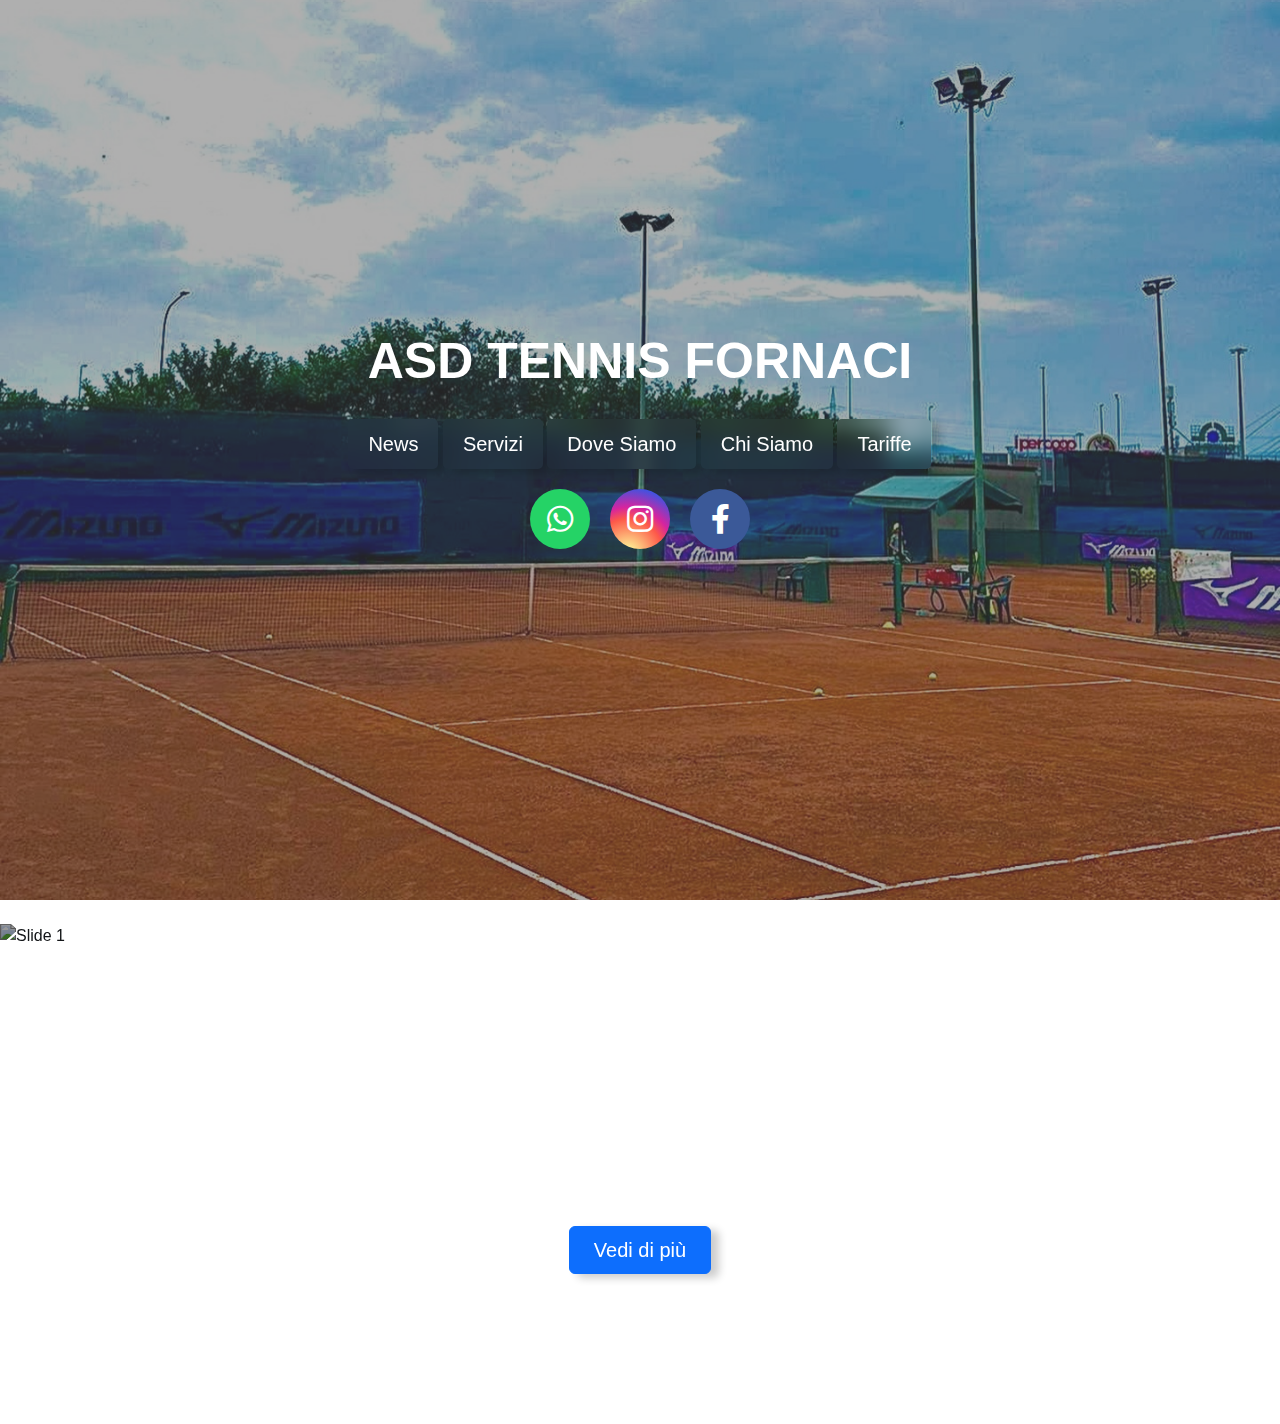
==== sito2/index.html @ 994e105c "negro" ====
<!DOCTYPE html>
<html lang="en">
<head>
    <meta charset="UTF-8">
    <meta name="viewport" content="width=device-width, initial-scale=1.0">
    <title>ASD LE FORNACI</title>
    <link rel="stylesheet" href="style3.css"></LINK>
    <meta name="viewport" content="width=device-width, initial-scale=1.0">
    <link href="https://cdn.jsdelivr.net/npm/bootstrap@5.2.1/dist/css/bootstrap.min.css" rel="stylesheet" integrity="sha384-iYQeCzEYFbKjA/T2uDLTpkwGzCiq6soy8tYaI1GyVh/UjpbCx/TYkiZhlZB6+fzT" crossorigin="anonymous">
    <script src="script.js"></script>
    
    <link href="https://cdn.jsdelivr.net/npm/bootstrap@5.3.2/dist/css/bootstrap.min.css" rel="stylesheet">
    <link rel="stylesheet" type="text/css" href="https://cdn.jsdelivr.net/npm/slick-carousel@1.8.1/slick/slick.css"/>
    <link rel="stylesheet" type="text/css" href="https://cdn.jsdelivr.net/npm/slick-carousel@1.8.1/slick/slick-theme.css"/>

    <link rel="stylesheet" href="https://cdnjs.cloudflare.com/ajax/libs/font-awesome/6.4.0/css/all.min.css" integrity="sha512-pO/ppdkpAl/UzDX1I5pUSkG4b5bFBy+QTb3Lla2YgFIs+NSgUExfmm/Ec8mJ2Rzw+I/OU/3kqjAFbK9Pp2O3xw==" crossorigin="anonymous" referrerpolicy="no-referrer" />
    <link rel="stylesheet" href="https://pro.fontawesome.com/releases/v5.10.0/css/all.css" />
    <link rel="stylesheet" href="https://cdnjs.cloudflare.com/ajax/libs/font-awesome/6.4.0/css/all.min.css" integrity="sha512-pO/ppdkpAl/UzDX1I5pUSkG4b5bFBy+QTb3Lla2YgFIs+NSgUExfmm/Ec8mJ2Rzw+I/OU/3kqjAFbK9Pp2O3xw==" crossorigin="anonymous" referrerpolicy="no-referrer" />
  
    
    <script defer src="https://cdn.jsdelivr.net/npm/bootstrap@5.2.1/dist/js/bootstrap.bundle.min.js" integrity="sha384-u1OknCvxWvY5kfmNBILK2hRnQC3Pr17a+RTT6rIHI7NnikvbZlHgTPOOmMi466C8" crossorigin="anonymous"></script>
      
</head>
<body>
  <!--welcome-->  
  <div class="hero">
        <div class="overlay">           
        </div>
        <div class="content">
            <h1>ASD TENNIS FORNACI</h1>
            <a href="#" class="link">News</a>
            <a href="#" class="link">Servizi</a>
            <a href="#" class="link">Dove Siamo</a>
            <a href="#" class="link">Chi Siamo</a>
            <a href="#" class="link">Tariffe</a>
            
            <div class="social-section">
              <ul>
                <li>
                  <a href="https://wa.me/tuonumero" class="social-icon whatsapp" target="_blank" title="Contattaci su WhatsApp">
                    <i class="fab fa-whatsapp"></i>
                  </a>
                </li>
                <li>
                  <a href="https://www.instagram.com/tuonomeutente" class="social-icon instagram" target="_blank" title="Seguici su Instagram">
                    <i class="fab fa-instagram"></i>
                  </a>
                </li>
                <li>
                  <a href="https://www.facebook.com/tupagina" class="social-icon facebook" target="_blank" title="Seguici su Facebook">
                    <i class="fab fa-facebook-f"></i>
                  </a>
                </li>
              </ul>
            </div>
        </div>
  </div>
  <!-- News-->
  <div class="container mt-4">
    <div class="instagram-slider"></div>
  </div>
  
  <script src="https://code.jquery.com/jquery-3.6.0.min.js"></script>
  <script type="text/javascript" src="https://cdn.jsdelivr.net/npm/slick-carousel@1.8.1/slick/slick.min.js"></script>
  <script async src="//www.instagram.com/embed.js" onload="initializeInstagramSlider()"></script>
  
  <!--carosello-->
  <div id="hero-carousel" class="carousel slide" data-bs-ride="carousel">
        <div class="carousel-indicators">
          <button type="button" data-bs-target="#hero-carousel" data-bs-slide-to="0" class="active" aria-current="true" aria-label="Slide 1"></button>
          <button type="button" data-bs-target="#hero-carousel" data-bs-slide-to="1" aria-label="Slide 2"></button>
          <button type="button" data-bs-target="#hero-carousel" data-bs-slide-to="2" aria-label="Slide 3"></button>
          <button type="button" data-bs-target="#hero-carousel" data-bs-slide-to="3" aria-label="Slide 4"></button>
        </div>
        <!-- Da decidere il colore dei tasti e valutare uno sfondo per le scritte-->
        <div class="carousel-inner">
          <div class="carousel-item active c-item">
            <!-- immagine da sostituire -->
            <img src="https://archistadia.it/wp-content/uploads/2022/05/terra-rossa-battuta-tennis-campo-come-fatto.jpg" class="d-block w-100 c-img" alt="Slide 1">
            <div class="carousel-caption top-0 mt-4">
              <p class="mt-5 fs-3 text-uppercase">ASD TENNIS FORNACI</p>
              <h1 class="display-1 fw-bolder text-capitalize">Campi</h1>
              <button class="btn btn-primary px-4 py-2 fs-5 mt-5 nav-btn">Vedi di più</button>
            </div>
          </div>
          <div class="carousel-item c-item">
            <!-- immagine da sostituire -->
            <img src="https://www.fitnessway.it/wp-content/uploads/palestra.jpg" class="d-block w-100 c-img" alt="Slide 2">
            <div class="carousel-caption top-0 mt-4">
              <p class="text-uppercase fs-3 mt-5">ASD TENNIS FORNACI</p>
              <p class="display-1 fw-bolder text-capitalize">Palestra</p>
              <button class="btn btn-primary px-4 py-2 fs-5 mt-5 nav-btn" data-bs-toggle="modal"
                data-bs-target="#booking-modal">Vedi di più</button>
            </div>
          </div>
          <div class="carousel-item c-item">
            <!-- immagine da sostituire -->
            <img src="https://lh4.googleusercontent.com/proxy/IXtaGZv0b4ANjH7UJK8x3-s_xCb81wbcutcNWIM2SsTuVBz1FD7aiXHCaQusn3lLwn1YQE7tSgpPeyYnWMAanFetrxGvpJfXex61562_J4j6aL4UdpYSEBmJIYwh7Y_AreVgRR3nAqA-lModsiSa3Fnz6n0" class="d-block w-100 c-img" alt="Slide 3">
            <div class="carousel-caption top-0 mt-4">
              <p class="text-uppercase fs-3 mt-5">ASD TENNIS FORNACI</p>
              <p class="display-1 fw-bolder text-capitalize">Ristorante</p>
              <button class="btn btn-primary px-4 py-2 fs-5 mt-5 nav-btn" data-bs-toggle="modal"
                data-bs-target="#booking-modal">Vedi di più</button>
            </div>
          </div>
          <div class="carousel-item c-item">
            <!-- immagine da sostituire -->
            <img src="https://statics.cedscdn.it/photos/MED_HIGH/04/51/8140451_25172559_la_terrazza_1_.jpg" class="d-block w-100 c-img" alt="Slide 3">
            <div class="carousel-caption top-0 mt-4">
              <p class="text-uppercase fs-3 mt-5">ASD TENNIS FORNACI</p>
              <p class="display-1 fw-bolder text-capitalize">Terrazza</p>
              <button class="btn btn-primary px-4 py-2 fs-5 mt-5 nav-btn" data-bs-toggle="modal"
                data-bs-target="#booking-modal">Vedi di più</button>
            </div>
          </div>
        </div>
        <button class="carousel-control-prev" type="button" data-bs-target="#hero-carousel" data-bs-slide="prev">
          <span class="carousel-control-prev-icon" aria-hidden="true"></span>
          <span class="visually-hidden">precedente</span>
        </button>
        <button class="carousel-control-next" type="button" data-bs-target="#hero-carousel" data-bs-slide="next">
          <span class="carousel-control-next-icon" aria-hidden="true"></span>
          <span class="visually-hidden">successiva</span>
        </button>
  </div>
  <script src="https://cdnjs.cloudflare.com/ajax/libs/aos/2.3.4/aos.js"></script>
  <script>
    AOS.init();
  </script>
</body>
</html>
---- sito2/style3.css ----
@import url('https://fonts.googleapis.com/css2?family=Roboto+Slab:wght@100..900&display=swap');
html, body {
   margin: 0%;
}
* {
    margin: 0;
    padding: 0;
    box-sizing: border-box;
    font-family: Arial, sans-serif;
}
/*welcome*/
.hero {
    position: relative;
    width: 100%;
    height: 100vh;
    background: url('468005550_18106820758448101_5416812452094447362_n.jpg') center/cover no-repeat;
    display: flex;
    align-items: center;
    justify-content: center;
    text-align: center;
    color: rgb(255, 255, 255);
}

.overlay {
    position: absolute;
    top: 0;
    left: 0;
    width: 100%;
    height: 100%;
    background: rgba(77, 77, 77, 0.452);
}

.content {
    position: relative;
    z-index: 2;
}

.content h1 {
    font-size: 50px;
    font-weight: bold;
}

.content p {
    font-size: 20px;
    margin: 10px 0;
}

.link {
    display: inline-block;
    margin-top: 20px;
    padding: 10px 20px;
    color: rgb(255, 255, 255);
    text-decoration: none;
    font-size: 20px;
    border-radius: 5px;
    transition: 0.3s;
    box-shadow: 8px 4px 9px rgba(0, 0, 0, 0.2);
    backdrop-filter: blur(10px);
}

.link:hover {
    color: rgb(255, 255, 255);
    transform: scale(1.2);
    transition: 1s;  

    
}
    /* Stili per la sezione social */
.social-section {
    display: flex;
    justify-content: center;
    margin: 20px 0;
  }
  .social-section ul {
    list-style: none;
    display: flex;
    gap: 20px;
    padding: 0;
    margin: 0;
  }
  .social-section i {
       font-size: 30px;
  }
  .social-section a {
    text-decoration: none;
    color: white;
    display: flex;
    align-items: center;
    justify-content: center;
    width: 60px;
    height: 60px;
    border-radius: 60%;
    transition: background-color 0.3s, opacity 0.3s;
  }
  .social-section a:hover {
    opacity: 0.8;
  }
  .social-section a.whatsapp {
    background-color: #25D366;
  }
  .social-section a.instagram {
    background: radial-gradient(circle at 30% 107%, #fdf497 0%, #fdf497 5%, #fd5949 45%, #d6249f 60%, #285AEB 90%);
  }
  .social-section a.facebook {
    background-color: #3b5998;
  }



/*carosello*/
.nav-btn{

    display: inline-block;
    margin-top: 20px;
    padding: 10px 20px;
    color: rgb(255, 255, 255);
    text-decoration: none;
    font-size: 20px;
    border-radius: 5px;
    transition: 0.3s;
    box-shadow: 8px 4px 9px rgba(0, 0, 0, 0.2);  }
  .c-item {
    height: 500px;
  }
  .c-img {
    height: 100%;
    object-fit: cover;
    filter: brightness(0.6);
  }

  /*news*/
  .instagram-container { position: relative; width: 100%; padding-bottom: 1%; overflow: hidden; }
      .instagram-container blockquote { position: absolute; width: 100%; height: 100%; left: 0; top: 0; pointer-events: none; }
      .slider-item { padding: 10px; }
      .slick-prev, .slick-next {
        position: absolute;
        top: 40%;
        transform: translateY(-50%);
        z-index: 1000;
      }
      .slick-prev { left: -40px; }
      .slick-next { right: -40px; }
      .slick-prev:before, .slick-next:before { color: #000; font-size: 30px; }
      @media (max-width: 576px) {
        .slider-item { padding: 5px; }
        .instagram-container { padding-bottom: 2%;}
        .slick-prev, .slick-next { display: none !important; }
      }
      @media (max-width: 992px) {
        .slider-item { padding: 5px; }
        .instagram-container { padding-bottom: 2%; }
        .slick-prev, .slick-next { display: none !important; }
      }
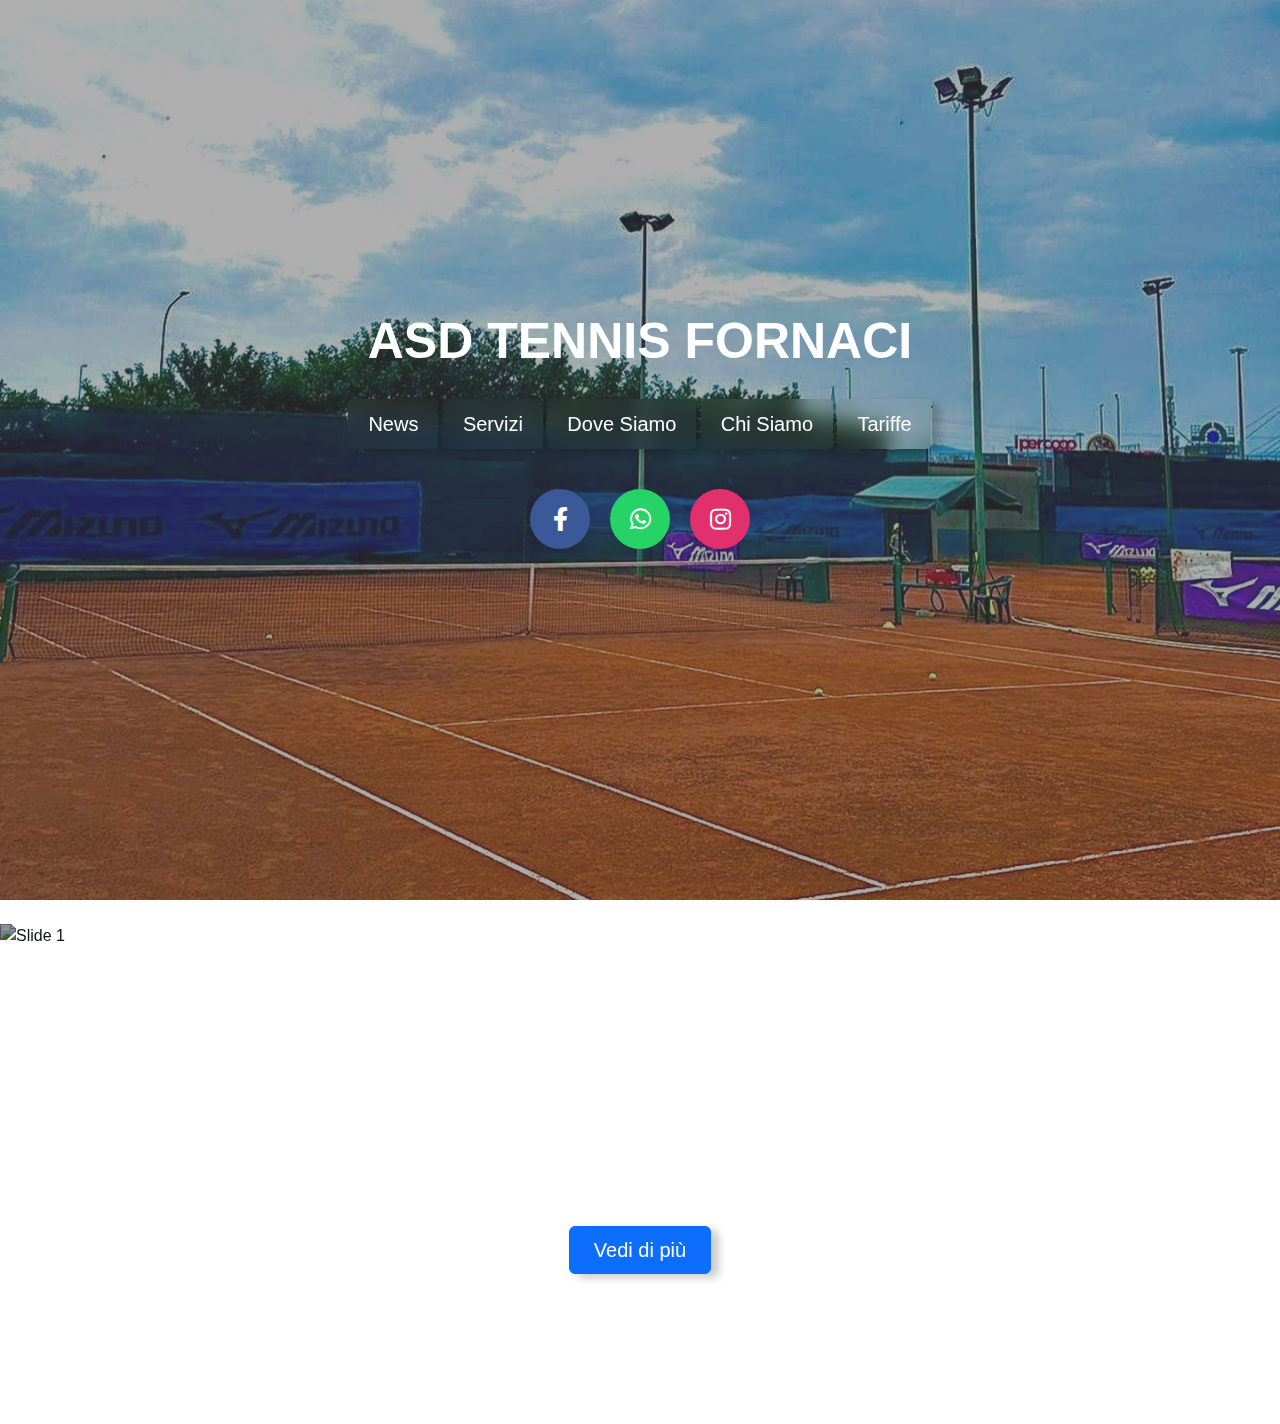
==== commit 360f2538: "sistemazione tasti social" ====
--- a/sito2/index.html
+++ b/sito2/index.html
@@ -35,24 +35,17 @@
             <a href="#" class="link">Tariffe</a>
             
             <div class="social-section">
-              <ul>
-                <li>
-                  <a href="https://wa.me/tuonumero" class="social-icon whatsapp" target="_blank" title="Contattaci su WhatsApp">
-                    <i class="fab fa-whatsapp"></i>
-                  </a>
-                </li>
-                <li>
-                  <a href="https://www.instagram.com/tuonomeutente" class="social-icon instagram" target="_blank" title="Seguici su Instagram">
-                    <i class="fab fa-instagram"></i>
-                  </a>
-                </li>
-                <li>
-                  <a href="https://www.facebook.com/tupagina" class="social-icon facebook" target="_blank" title="Seguici su Facebook">
-                    <i class="fab fa-facebook-f"></i>
-                  </a>
-                </li>
-              </ul>
+              <a href="#" class="social-icon facebook">
+                <i class="fab fa-facebook-f"></i>
+              </a>
+              <a href="#" class="social-icon whatsapp">
+                <i class="fab fa-whatsapp"></i>
+              </a>
+              <a href="#" class="social-icon instagram">
+                <i class="fab fa-instagram"></i>
+              </a>
             </div>
+            
         </div>
   </div>
   <!-- News-->
--- a/sito2/style3.css
+++ b/sito2/style3.css
@@ -1,4 +1,5 @@
 @import url('https://fonts.googleapis.com/css2?family=Roboto+Slab:wght@100..900&display=swap');
+@import url("https://fonts.googleapis.com/css2?family=Poppins&display=swap");
 html, body {
    margin: 0%;
 }
@@ -66,44 +67,48 @@
     
 }
     /* Stili per la sezione social */
-.social-section {
-    display: flex;
-    justify-content: center;
-    margin: 20px 0;
-  }
-  .social-section ul {
-    list-style: none;
-    display: flex;
-    gap: 20px;
-    padding: 0;
-    margin: 0;
-  }
-  .social-section i {
-       font-size: 30px;
-  }
-  .social-section a {
-    text-decoration: none;
-    color: white;
-    display: flex;
-    align-items: center;
-    justify-content: center;
-    width: 60px;
-    height: 60px;
-    border-radius: 60%;
-    transition: background-color 0.3s, opacity 0.3s;
-  }
-  .social-section a:hover {
-    opacity: 0.8;
-  }
-  .social-section a.whatsapp {
-    background-color: #25D366;
-  }
-  .social-section a.instagram {
-    background: radial-gradient(circle at 30% 107%, #fdf497 0%, #fdf497 5%, #fd5949 45%, #d6249f 60%, #285AEB 90%);
-  }
-  .social-section a.facebook {
-    background-color: #3b5998;
-  }
+    .social-section {
+      display: flex;
+      justify-content: center;
+      align-items: center;
+      gap: 20px;
+      padding: 40px;
+    }
+    
+    /* Stile base per ogni icona */
+    .social-icon {
+      display: flex;
+      justify-content: center;
+      align-items: center;
+      width: 60px;
+      height: 60px;
+      border-radius: 50%;
+      text-decoration: none;
+      color: #fff; /* Icona in bianco */
+      font-size: 24px;
+      box-shadow: 0 4px 10px rgba(0, 0, 0, 0.1);
+      transition: transform 0.3s, box-shadow 0.3s;
+    }
+    
+    .social-icon:hover {
+      transform: translateY(-2px);
+      box-shadow: 0 8px 15px rgba(0, 0, 0, 0.15);
+      color: #fff;
+    }
+    
+    /* Colori di sfondo per ogni social */
+    .facebook {
+      background-color: #3b5998;
+    }
+    
+    .whatsapp {
+      background-color: #25D366;
+    }
+    
+    .instagram {
+      background-color: #E1306C;
+    }
+    
 
 
 
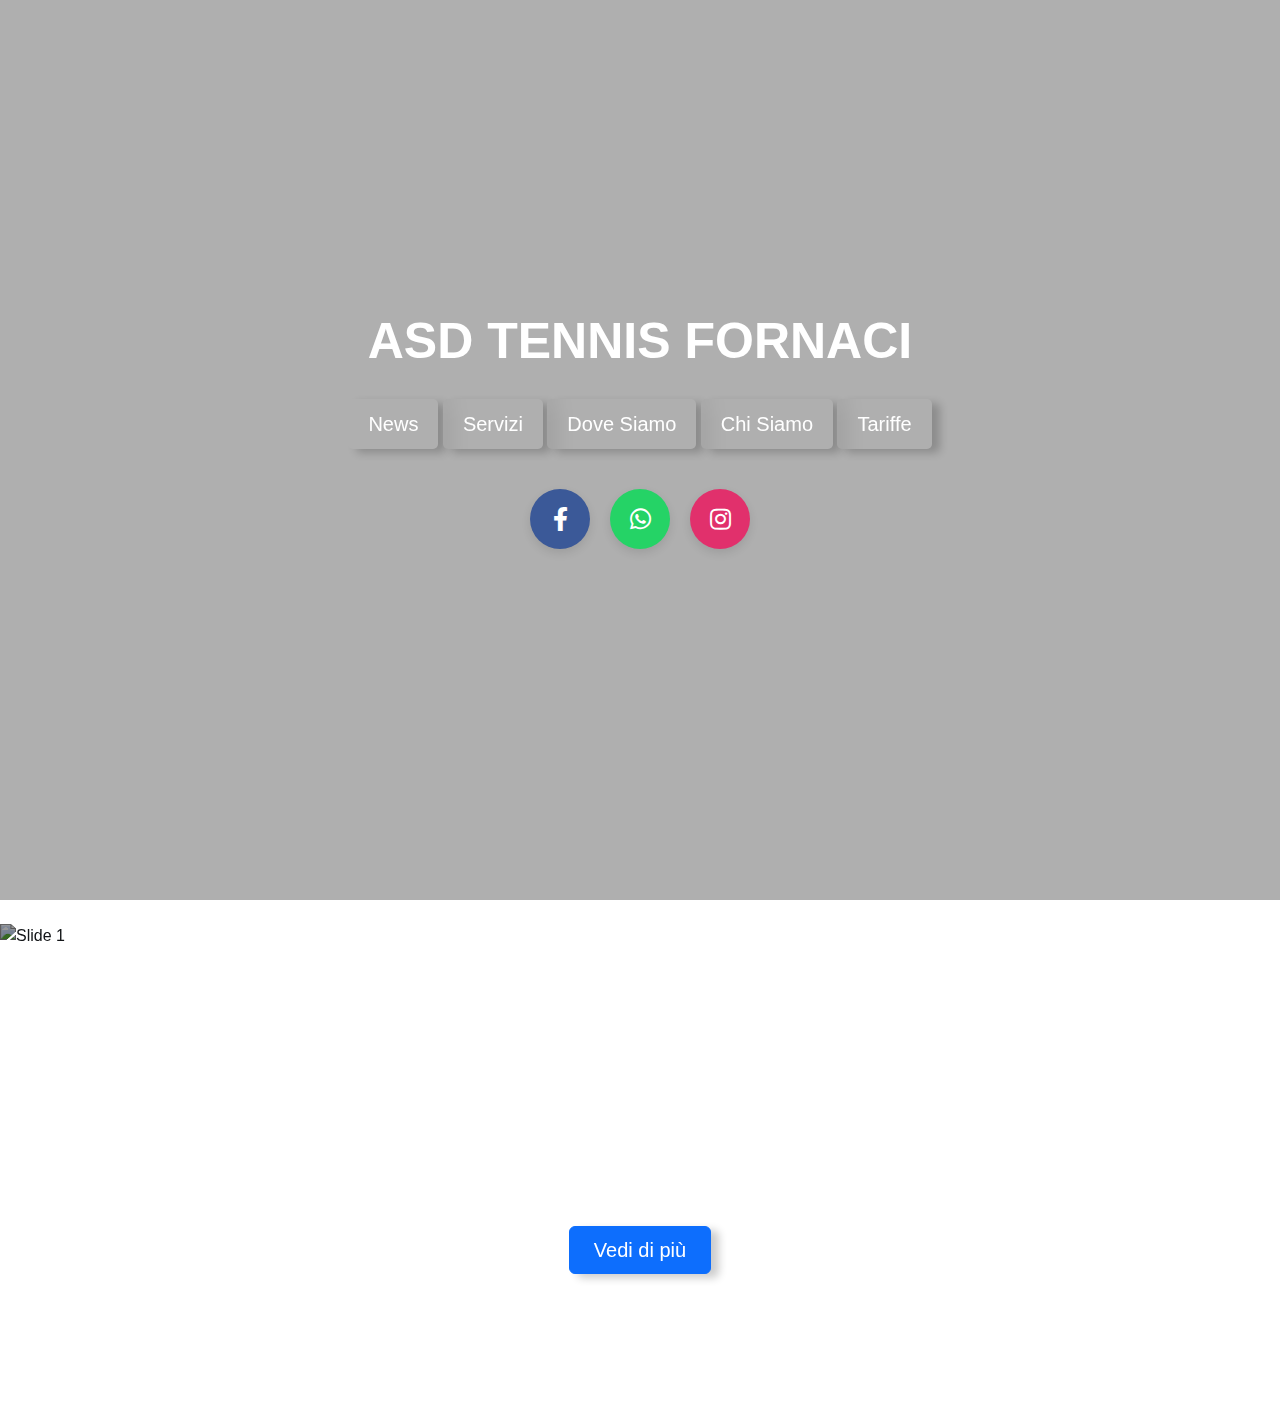
==== commit c925f6af: "divisione cartelle" ====
--- a/sito2/index.html
+++ b/sito2/index.html
@@ -4,10 +4,10 @@
     <meta charset="UTF-8">
     <meta name="viewport" content="width=device-width, initial-scale=1.0">
     <title>ASD LE FORNACI</title>
-    <link rel="stylesheet" href="style3.css"></LINK>
+    <link rel="stylesheet" href="css/style.css"></LINK>
     <meta name="viewport" content="width=device-width, initial-scale=1.0">
     <link href="https://cdn.jsdelivr.net/npm/bootstrap@5.2.1/dist/css/bootstrap.min.css" rel="stylesheet" integrity="sha384-iYQeCzEYFbKjA/T2uDLTpkwGzCiq6soy8tYaI1GyVh/UjpbCx/TYkiZhlZB6+fzT" crossorigin="anonymous">
-    <script src="script.js"></script>
+    <script src="js/script.js"></script>
     
     <link href="https://cdn.jsdelivr.net/npm/bootstrap@5.3.2/dist/css/bootstrap.min.css" rel="stylesheet">
     <link rel="stylesheet" type="text/css" href="https://cdn.jsdelivr.net/npm/slick-carousel@1.8.1/slick/slick.css"/>
@@ -22,7 +22,8 @@
       
 </head>
 <body>
-  <!--welcome-->  
+  <!--welcome negro-->  
+
   <div class="hero">
         <div class="overlay">           
         </div>
--- a/sito2/css/style.css
+++ b/sito2/css/style.css
@@ -0,0 +1,158 @@
+@import url('https://fonts.googleapis.com/css2?family=Roboto+Slab:wght@100..900&display=swap');
+@import url("https://fonts.googleapis.com/css2?family=Poppins&display=swap");
+html, body {
+   margin: 0%;
+}
+* {
+    margin: 0;
+    padding: 0;
+    box-sizing: border-box;
+    font-family: Arial, sans-serif;
+}
+/*welcome*/
+.hero {
+    position: relative;
+    width: 100%;
+    height: 100vh;
+    background: url("img/sfondo-hero.jpg") center/cover no-repeat;
+    display: flex;
+    align-items: center;
+    justify-content: center;
+    text-align: center;
+    color: rgb(255, 255, 255);
+}
+
+.overlay {
+    position: absolute;
+    top: 0;
+    left: 0;
+    width: 100%;
+    height: 100%;
+    background: rgba(77, 77, 77, 0.452);
+}
+
+.content {
+    position: relative;
+    z-index: 2;
+}
+
+.content h1 {
+    font-size: 50px;
+    font-weight: bold;
+}
+
+.content p {
+    font-size: 20px;
+    margin: 10px 0;
+}
+
+.link {
+    display: inline-block;
+    margin-top: 20px;
+    padding: 10px 20px;
+    color: rgb(255, 255, 255);
+    text-decoration: none;
+    font-size: 20px;
+    border-radius: 5px;
+    transition: 0.3s;
+    box-shadow: 8px 4px 9px rgba(0, 0, 0, 0.2);
+    backdrop-filter: blur(10px);
+}
+
+.link:hover {
+    color: rgb(255, 255, 255);
+    transform: scale(1.2);
+    transition: 1s;  
+
+    
+}
+    /* Stili per la sezione social */
+    .social-section {
+      display: flex;
+      justify-content: center;
+      align-items: center;
+      gap: 20px;
+      padding: 40px;
+    }
+    
+    /* Stile base per ogni icona */
+    .social-icon {
+      display: flex;
+      justify-content: center;
+      align-items: center;
+      width: 60px;
+      height: 60px;
+      border-radius: 50%;
+      text-decoration: none;
+      color: #fff; /* Icona in bianco */
+      font-size: 24px;
+      box-shadow: 0 4px 10px rgba(0, 0, 0, 0.1);
+      transition: transform 0.3s, box-shadow 0.3s;
+    }
+    
+    .social-icon:hover {
+      transform: translateY(-2px);
+      box-shadow: 0 8px 15px rgba(0, 0, 0, 0.15);
+      color: #fff;
+    }
+    
+    /* Colori di sfondo per ogni social */
+    .facebook {
+      background-color: #3b5998;
+    }
+    
+    .whatsapp {
+      background-color: #25D366;
+    }
+    
+    .instagram {
+      background-color: #E1306C;
+    }
+    
+
+
+
+/*carosello*/
+.nav-btn{
+
+    display: inline-block;
+    margin-top: 20px;
+    padding: 10px 20px;
+    color: rgb(255, 255, 255);
+    text-decoration: none;
+    font-size: 20px;
+    border-radius: 5px;
+    transition: 0.3s;
+    box-shadow: 8px 4px 9px rgba(0, 0, 0, 0.2);  }
+  .c-item {
+    height: 500px;
+  }
+  .c-img {
+    height: 100%;
+    object-fit: cover;
+    filter: brightness(0.6);
+  }
+
+  /*news*/
+  .instagram-container { position: relative; width: 100%; padding-bottom: 1%; overflow: hidden; }
+      .instagram-container blockquote { position: absolute; width: 100%; height: 100%; left: 0; top: 0; pointer-events: none; }
+      .slider-item { padding: 10px; }
+      .slick-prev, .slick-next {
+        position: absolute;
+        top: 40%;
+        transform: translateY(-50%);
+        z-index: 1000;
+      }
+      .slick-prev { left: -40px; }
+      .slick-next { right: -40px; }
+      .slick-prev:before, .slick-next:before { color: #000; font-size: 30px; }
+      @media (max-width: 576px) {
+        .slider-item { padding: 5px; }
+        .instagram-container { padding-bottom: 2%;}
+        .slick-prev, .slick-next { display: none !important; }
+      }
+      @media (max-width: 992px) {
+        .slider-item { padding: 5px; }
+        .instagram-container { padding-bottom: 2%; }
+        .slick-prev, .slick-next { display: none !important; }
+      }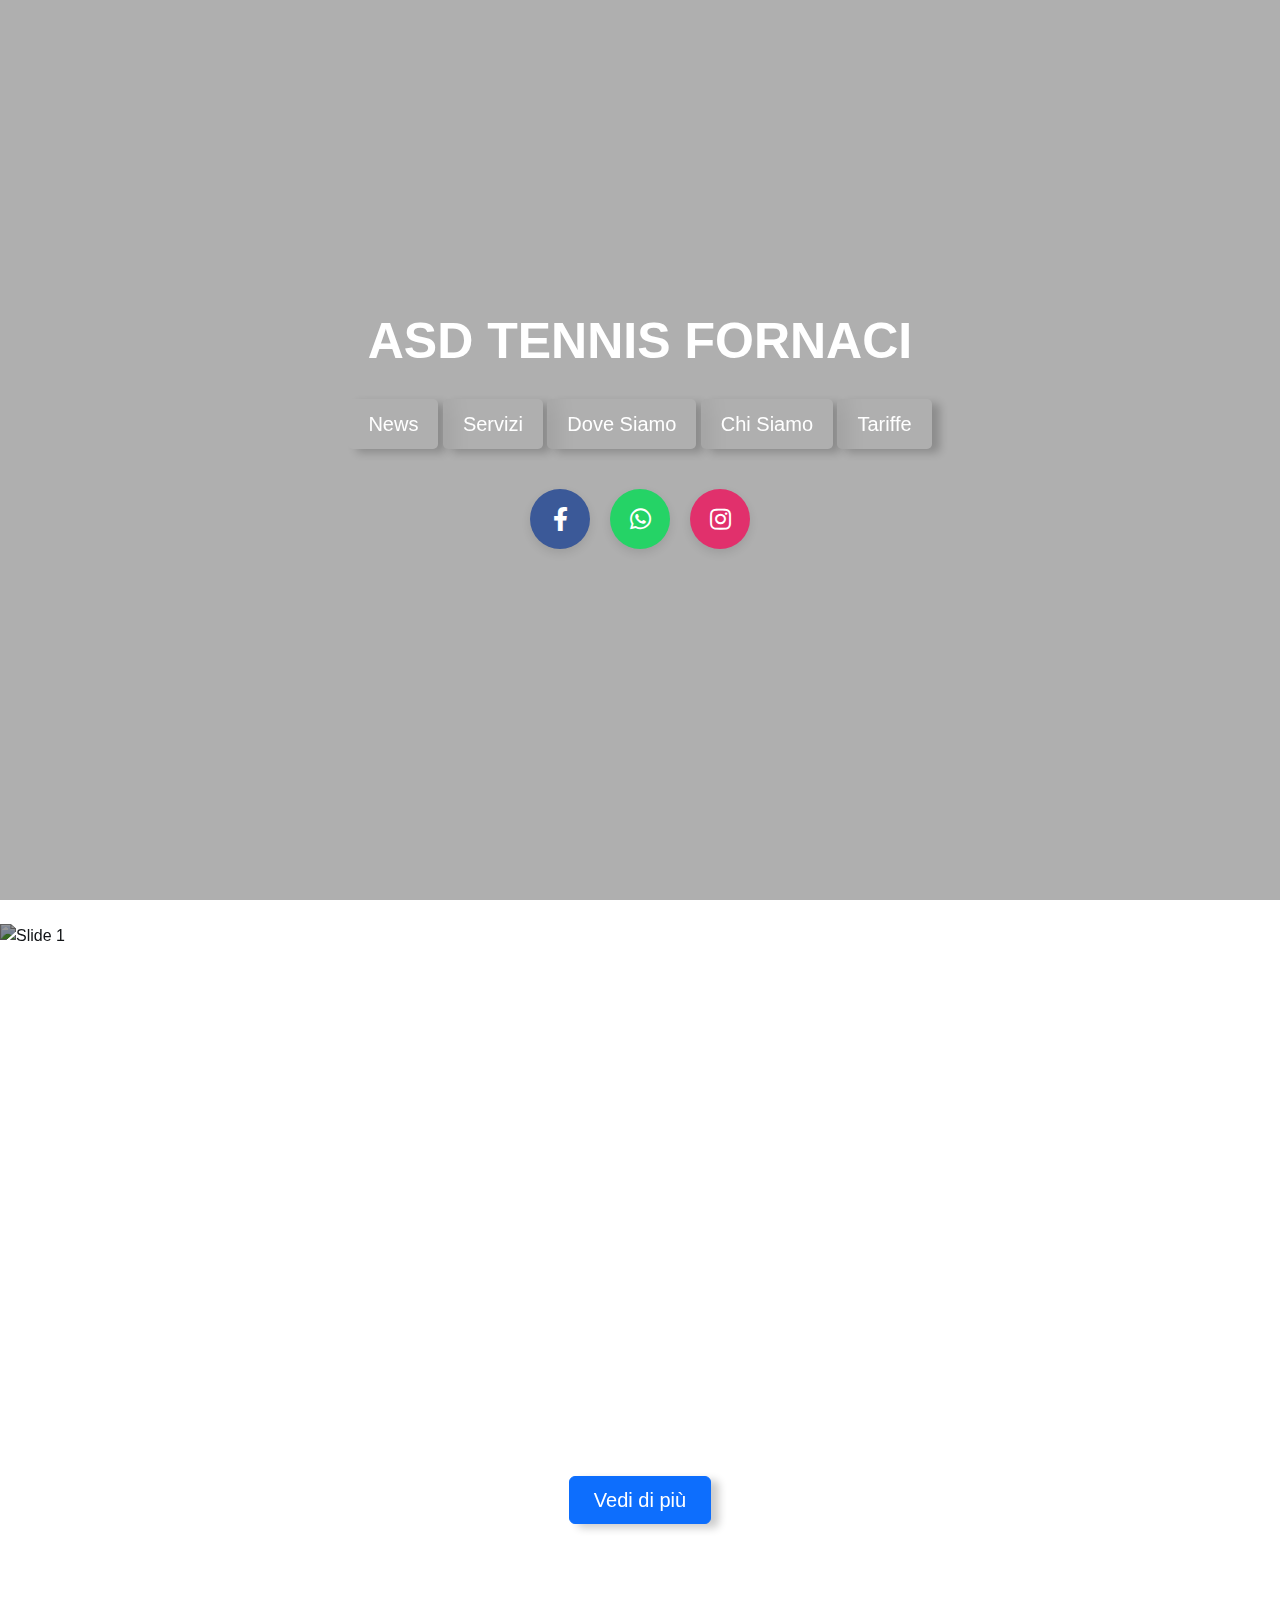
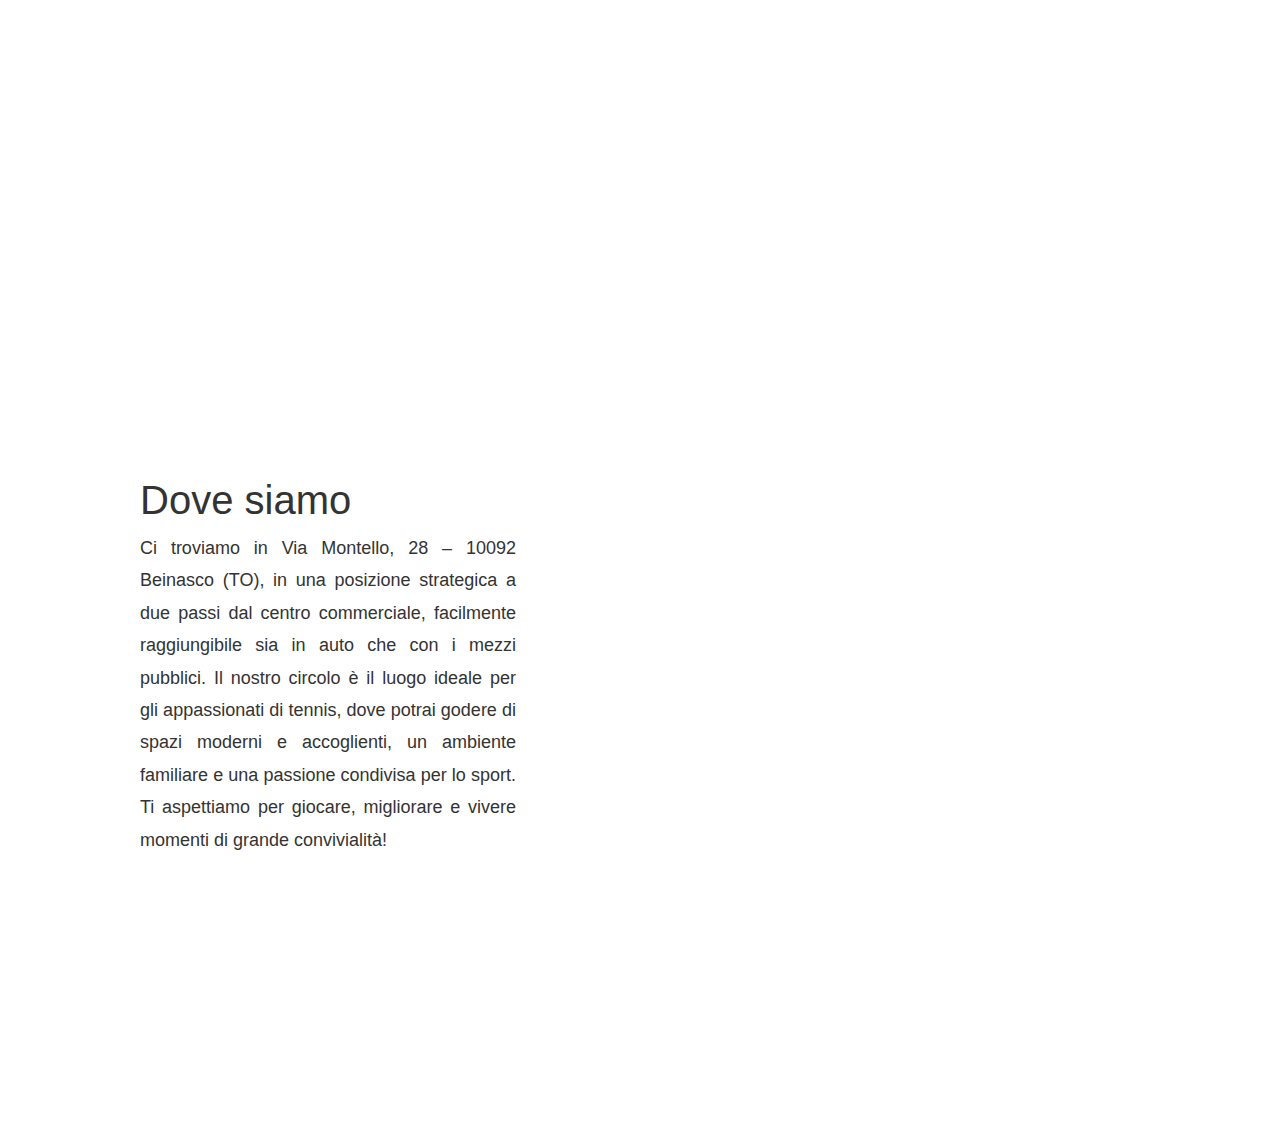
==== commit 4f87c090: "aggiunta mappa" ====
--- a/sito2/index.html
+++ b/sito2/index.html
@@ -19,7 +19,15 @@
   
     
     <script defer src="https://cdn.jsdelivr.net/npm/bootstrap@5.2.1/dist/js/bootstrap.bundle.min.js" integrity="sha384-u1OknCvxWvY5kfmNBILK2hRnQC3Pr17a+RTT6rIHI7NnikvbZlHgTPOOmMi466C8" crossorigin="anonymous"></script>
-      
+    
+    <script src="https://code.jquery.com/jquery-3.6.0.min.js"></script>
+    <script type="text/javascript" src="https://cdn.jsdelivr.net/npm/slick-carousel@1.8.1/slick/slick.min.js"></script>
+    <script async src="//www.instagram.com/embed.js" onload="initializeInstagramSlider()"></script>
+    <script src="https://cdnjs.cloudflare.com/ajax/libs/aos/2.3.4/aos.js"></script>
+    <script>
+      AOS.init();
+    </script>
+
 </head>
 <body>
   <!--welcome negro-->  
@@ -54,11 +62,9 @@
     <div class="instagram-slider"></div>
   </div>
   
-  <script src="https://code.jquery.com/jquery-3.6.0.min.js"></script>
-  <script type="text/javascript" src="https://cdn.jsdelivr.net/npm/slick-carousel@1.8.1/slick/slick.min.js"></script>
-  <script async src="//www.instagram.com/embed.js" onload="initializeInstagramSlider()"></script>
   
-  <!--carosello-->
+  
+  <!--servizi-->
   <div id="hero-carousel" class="carousel slide" data-bs-ride="carousel">
         <div class="carousel-indicators">
           <button type="button" data-bs-target="#hero-carousel" data-bs-slide-to="0" class="active" aria-current="true" aria-label="Slide 1"></button>
@@ -71,7 +77,7 @@
           <div class="carousel-item active c-item">
             <!-- immagine da sostituire -->
             <img src="https://archistadia.it/wp-content/uploads/2022/05/terra-rossa-battuta-tennis-campo-come-fatto.jpg" class="d-block w-100 c-img" alt="Slide 1">
-            <div class="carousel-caption top-0 mt-4">
+            <div class="carousel-caption top-0 mt-4" style="padding-top: 30vh;">
               <p class="mt-5 fs-3 text-uppercase">ASD TENNIS FORNACI</p>
               <h1 class="display-1 fw-bolder text-capitalize">Campi</h1>
               <button class="btn btn-primary px-4 py-2 fs-5 mt-5 nav-btn">Vedi di più</button>
@@ -80,7 +86,7 @@
           <div class="carousel-item c-item">
             <!-- immagine da sostituire -->
             <img src="https://www.fitnessway.it/wp-content/uploads/palestra.jpg" class="d-block w-100 c-img" alt="Slide 2">
-            <div class="carousel-caption top-0 mt-4">
+            <div class="carousel-caption top-0 mt-4" style="padding-top: 30vh;">
               <p class="text-uppercase fs-3 mt-5">ASD TENNIS FORNACI</p>
               <p class="display-1 fw-bolder text-capitalize">Palestra</p>
               <button class="btn btn-primary px-4 py-2 fs-5 mt-5 nav-btn" data-bs-toggle="modal"
@@ -90,7 +96,7 @@
           <div class="carousel-item c-item">
             <!-- immagine da sostituire -->
             <img src="https://lh4.googleusercontent.com/proxy/IXtaGZv0b4ANjH7UJK8x3-s_xCb81wbcutcNWIM2SsTuVBz1FD7aiXHCaQusn3lLwn1YQE7tSgpPeyYnWMAanFetrxGvpJfXex61562_J4j6aL4UdpYSEBmJIYwh7Y_AreVgRR3nAqA-lModsiSa3Fnz6n0" class="d-block w-100 c-img" alt="Slide 3">
-            <div class="carousel-caption top-0 mt-4">
+            <div class="carousel-caption top-0 mt-4 "style="padding-top: 30vh;">
               <p class="text-uppercase fs-3 mt-5">ASD TENNIS FORNACI</p>
               <p class="display-1 fw-bolder text-capitalize">Ristorante</p>
               <button class="btn btn-primary px-4 py-2 fs-5 mt-5 nav-btn" data-bs-toggle="modal"
@@ -100,7 +106,7 @@
           <div class="carousel-item c-item">
             <!-- immagine da sostituire -->
             <img src="https://statics.cedscdn.it/photos/MED_HIGH/04/51/8140451_25172559_la_terrazza_1_.jpg" class="d-block w-100 c-img" alt="Slide 3">
-            <div class="carousel-caption top-0 mt-4">
+            <div class="carousel-caption top-0 mt-4"style="padding-top: 30vh;">
               <p class="text-uppercase fs-3 mt-5">ASD TENNIS FORNACI</p>
               <p class="display-1 fw-bolder text-capitalize">Terrazza</p>
               <button class="btn btn-primary px-4 py-2 fs-5 mt-5 nav-btn" data-bs-toggle="modal"
@@ -117,9 +123,22 @@
           <span class="visually-hidden">successiva</span>
         </button>
   </div>
-  <script src="https://cdnjs.cloudflare.com/ajax/libs/aos/2.3.4/aos.js"></script>
-  <script>
-    AOS.init();
-  </script>
+  <!--dove siamo-->
+  <div class="posizione">
+    <div class="descrizione">
+      <h1>Dove siamo </h1>
+      <p>Ci troviamo in Via Montello, 28 – 10092 Beinasco (TO), in una posizione strategica a due passi dal centro commerciale, facilmente raggiungibile sia in auto che con i mezzi pubblici. Il nostro circolo è il luogo ideale per gli appassionati di tennis, dove potrai godere di spazi moderni e accoglienti, un ambiente familiare e una passione condivisa per lo sport. Ti aspettiamo per giocare, migliorare e vivere momenti di grande convivialità!</p>
+    </div>
+    <div class="mappa">
+        <iframe 
+        width="600" 
+        height="450" 
+        frameborder="0" 
+        style="border:0;" 
+        src="https://maps.google.com/maps?q=A.S.D%20Tennis%20Fornaci,%20Via%20Montello,%2028,%2010092%20Beinasco%20TO&t=&z=15&ie=UTF8&iwloc=&output=embed" 
+        allowfullscreen>
+        </iframe>
+    </div>    
+  </div>
 </body>
 </html>--- a/sito2/css/style.css
+++ b/sito2/css/style.css
@@ -114,9 +114,7 @@
 
 /*carosello*/
 .nav-btn{
-
     display: inline-block;
-    margin-top: 20px;
     padding: 10px 20px;
     color: rgb(255, 255, 255);
     text-decoration: none;
@@ -126,12 +124,14 @@
     box-shadow: 8px 4px 9px rgba(0, 0, 0, 0.2);  }
   .c-item {
     height: 500px;
+    height: 100vh;
   }
   .c-img {
-    height: 100%;
+    height: 100vh;
     object-fit: cover;
     filter: brightness(0.6);
   }
+
 
   /*news*/
   .instagram-container { position: relative; width: 100%; padding-bottom: 1%; overflow: hidden; }
@@ -155,4 +155,24 @@
         .slider-item { padding: 5px; }
         .instagram-container { padding-bottom: 2%; }
         .slick-prev, .slick-next { display: none !important; }
-      }+      }
+  /*mappa*/
+  .posizione {
+    display: flex;
+    justify-content: space-between;
+    align-items: center;
+    height: 100vh;
+    padding: 0 10%;
+  }
+  .descrizione, .mappa {
+    flex: 1;
+    margin: 0 12px;
+  }
+  .descrizione{
+
+      font-family: Arial, sans-serif;
+      font-size: 18px;
+      color: #333;
+      line-height: 1.8;
+      text-align: justify;
+  }